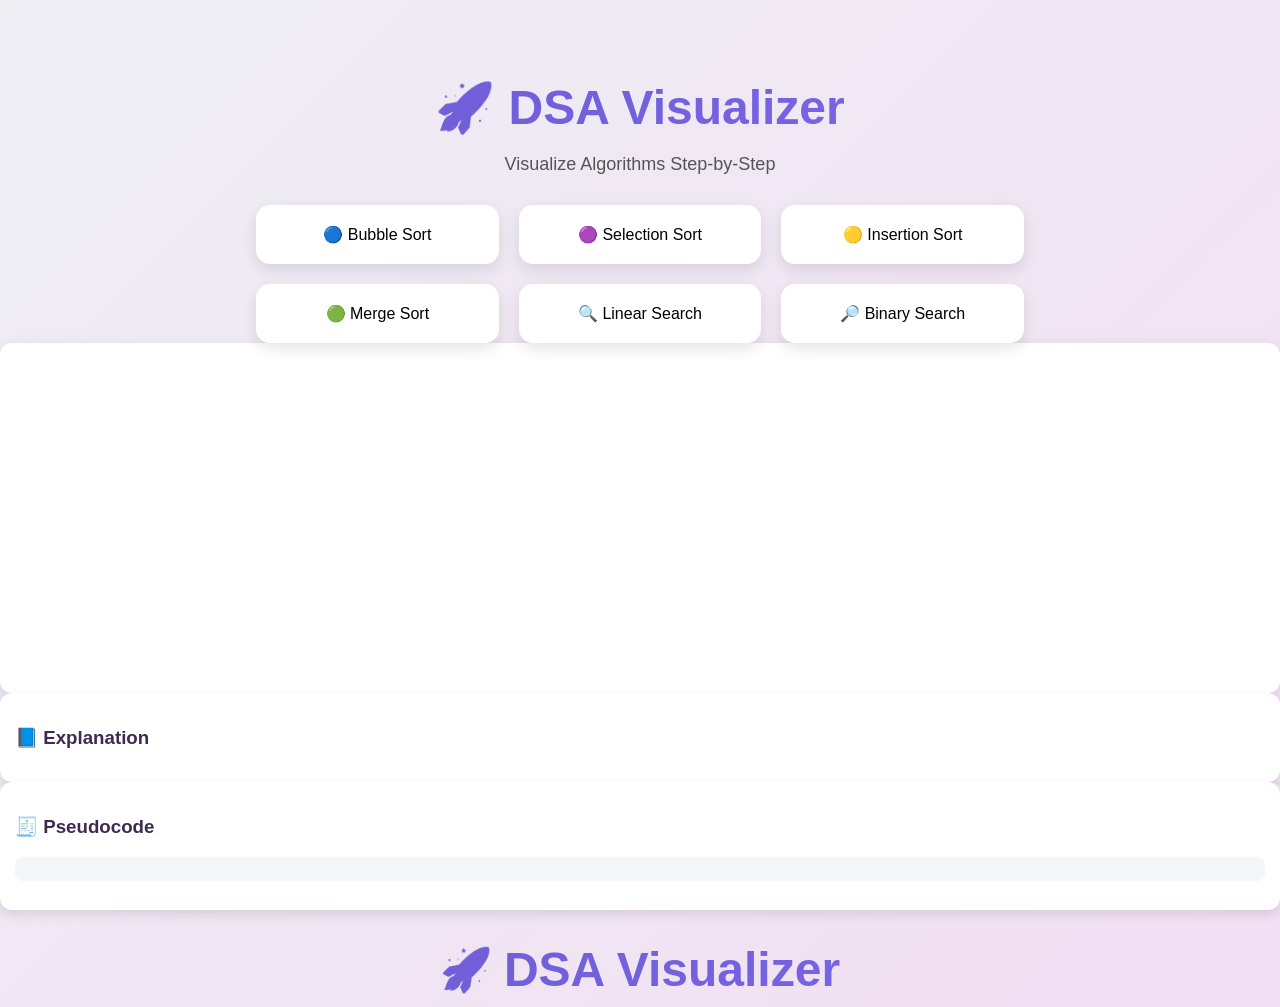
==== index.html @ 9aa69608 "Add files via upload" ====
<!DOCTYPE html>
<html>
<head>
  <title>DSA Visualizer</title>
  <link rel="stylesheet" href="style.css">
</head>
<body>

<div class="home">

  <h1 class="main-title">🚀 DSA Visualizer</h1>
  <p class="subtitle">Visualize Algorithms Step-by-Step</p>

  <div class="algo-grid">
    <button onclick="go('bubble')">🔵 Bubble Sort</button>
    <button onclick="go('selection')">🟣 Selection Sort</button>
    <button onclick="go('insertion')">🟡 Insertion Sort</button>
    <button onclick="go('merge')">🟢 Merge Sort</button>
    <button onclick="go('linear')">🔍 Linear Search</button>
    <button onclick="go('binary')">🔎 Binary Search</button>
  </div>

  <div class="visual-section">

  <div id="bars"></div>

  <div class="info-section">
    <div class="info-box">
      <h3>📘 Explanation</h3>
      <p id="explanationText"></p>
    </div>

    <div class="info-box">
      <h3>🧾 Pseudocode</h3>
      <pre id="pseudoCode"></pre>
    </div>
  </div>

</div>
</div>

<h1 class="main-title">
  <span class="icon">🚀</span> DSA Visualizer
</h1>

<script>
function go(algo){
  window.location.href = "visualizer.html?algo=" + algo;
}
</script>

</body>
</html>
---- style.css ----
/* 🌐 GLOBAL */
body {
  font-family: 'Segoe UI', sans-serif;
  text-align: center;
  background: linear-gradient(135deg, #eeeef3, #f2dff3);
  margin: 0;
  color: #3d2c50;
}

/* ================= HOME PAGE ================= */

.home {
  margin-top: 80px;
}

/* Title */
.main-title {
  font-size: 42px;
  color: #502c4d;
  margin-bottom: 10px;
}

/* Subtitle */
.subtitle {
  font-size: 18px;
  color: #555;
  margin-bottom: 30px;
}

/* Grid layout */
.algo-grid {
  display: grid;
  grid-template-columns: repeat(auto-fit, minmax(220px, 1fr));
  gap: 20px;
  width: 60%;
  margin: auto;
}

/* Buttons as cards */
.algo-grid button {
  padding: 20px;
  font-size: 16px;
  border: none;
  border-radius: 14px;
  background: white;
  cursor: pointer;
  transition: all 0.3s ease;
  box-shadow: 0 6px 15px rgba(0,0,0,0.1);
}

/* Hover effect */
.algo-grid button:hover {
  transform: translateY(-6px) scale(1.03);
  background: linear-gradient(135deg, #36d1dc, #5b86e5);
  color: white;
  box-shadow: 0 10px 25px rgba(0,0,0,0.2);
}

/* ================= VISUALIZER ================= */

/* TITLE */
h2 {
  margin-top: 20px;
  font-size: 28px;
}

/* CONTROLS */
.controls input,
.controls button {
  margin: 5px;
  padding: 10px;
  font-size: 14px;
  border-radius: 6px;
  border: 1px solid #ccc;
}

.controls button {
  cursor: pointer;
  background: linear-gradient(135deg, #667eea, #764ba2);
  color: white;
  border: none;
  transition: 0.3s;
}

.controls button:hover {
  transform: scale(1.05);
  opacity: 0.9;
}

/* MAIN LAYOUT */
.main-layout {
  display: flex;
  justify-content: center;
  align-items: stretch;
  gap: 20px;
  width: 90%;
  margin: 20px auto;
}

/* BARS BOX */
#bars {
  flex: 2;
  display: flex;
  justify-content: center;
  align-items: flex-end;
  height: 320px;
  border-radius: 12px;
  background: white;
  padding: 15px;
  box-shadow: 0 5px 15px rgba(0,0,0,0.1);
}

/* BAR CONTAINER */
.bar-container {
  display: flex;
  flex-direction: column;
  align-items: center;
  margin: 0 6px;
}

/* LABEL */
.bar-label {
  font-size: 13px;
  font-weight: bold;
  margin-bottom: 6px;
  color: #333;
}

/* BAR */
.bar {
  width: 30px;
  background: linear-gradient(180deg, #36d1dc, #5b86e5);
  border-radius: 6px 6px 0 0;
  transition: all 0.4s ease;
}

/* ================= INFO BOX ================= */

.info-box {
  flex: 1;
  background: white;
  padding: 15px;
  border-radius: 12px;
  border: none;
  text-align: left;
  box-shadow: 0 5px 12px rgba(0,0,0,0.1);
}

/* FULL WIDTH (Explanation) */
.full-width {
  width: 90%;
  margin: 20px auto;
}

/* PSEUDOCODE HEIGHT MATCH */
.pseudo-box {
  height: 320px;
  overflow-y: auto;
}

/* PSEUDOCODE LINES */
#pseudoCode span {
  display: block;
  padding: 6px;
  border-radius: 6px;
  transition: 0.3s;
}

/* Hover effect for code */
#pseudoCode span:hover {
  background: #ecf0f1;
}

/* CODE BLOCK */
pre {
  background: #f4f6f8;
  padding: 12px;
  border-radius: 8px;
  font-size: 14px;
}

/* ================= STATUS ================= */

#status {
  margin-top: 12px;
  font-weight: bold;
  font-size: 16px;
}

#pass, #complexity {
  font-weight: bold;
  color: #555;
}

/* SPEED */
#speed {
  width: 220px;
  margin: 10px;
}

/* Explanation formatting */
#explanationText {
  white-space: pre-line;
  line-height: 1.5;
}

/* ================= ANIMATION COLORS ================= */

.bar.red {
  background: #e74c3c !important;
}

.bar.green {
  background: #2ecc71 !important;
}

.bar.yellow {
  background: #f1c40f !important;
}

.bar.orange {
  background: #e67e22 !important;
}
.main-title {
  font-size: 48px;
  font-weight: 800;
  display: flex;
  justify-content: center;
  align-items: center;
  gap: 12px;

  /* 🔥 Gradient text */
  background: linear-gradient(90deg, #6a5acd, #7b68ee);
  -webkit-background-clip: text;
  -webkit-text-fill-color: transparent;
}

/* 🚀 ICON STYLE */
.main-title .icon {
  font-size: 42px;
}
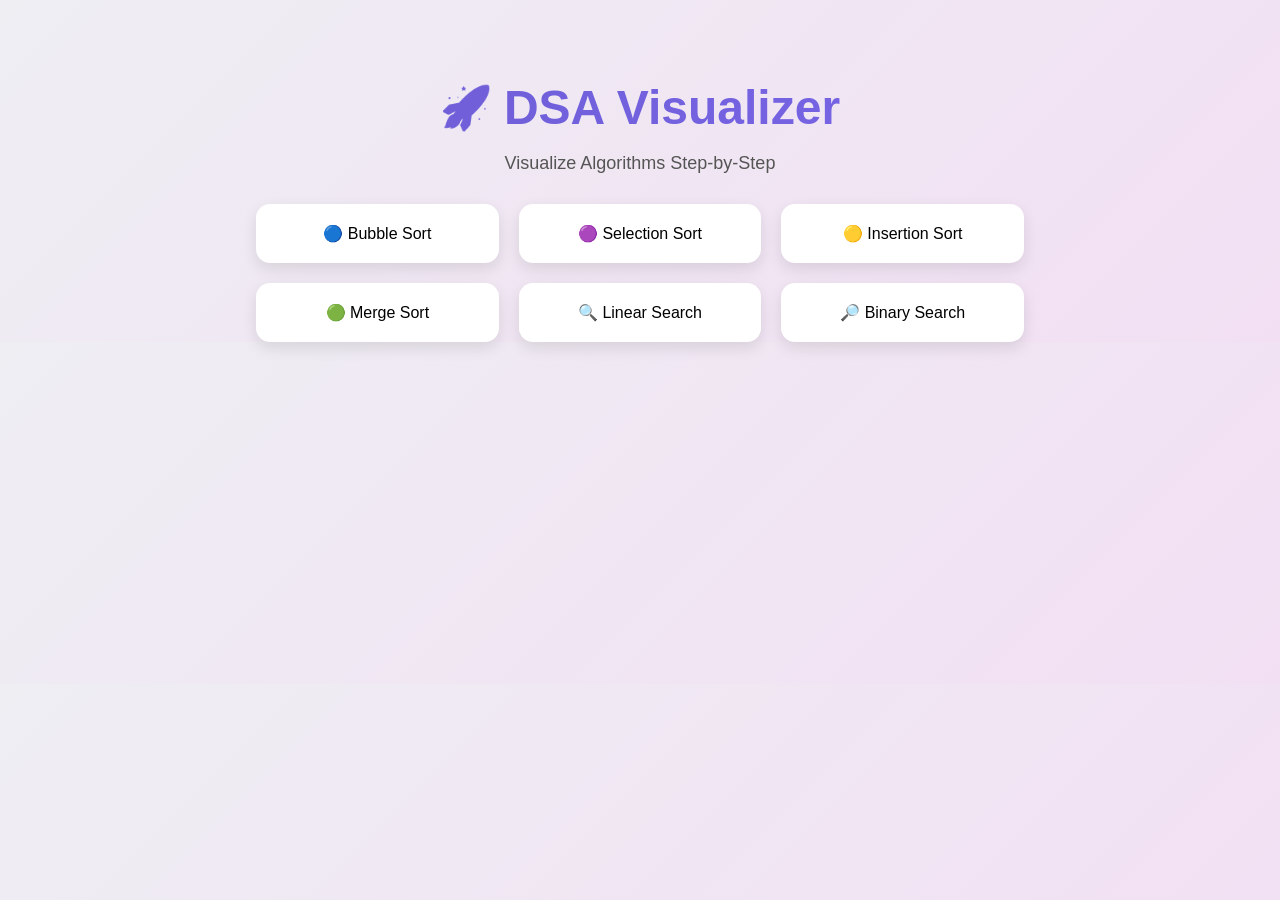
==== commit fa739df1: "Refactor index.html structure and add viewport meta" ====
--- a/index.html
+++ b/index.html
@@ -3,12 +3,16 @@
 <head>
   <title>DSA Visualizer</title>
   <link rel="stylesheet" href="style.css">
+  <meta name="viewport" content="width=device-width, initial-scale=1.0">
 </head>
 <body>
 
 <div class="home">
 
-  <h1 class="main-title">🚀 DSA Visualizer</h1>
+  <h1 class="main-title">
+    <span class="icon">🚀</span> DSA Visualizer
+  </h1>
+
   <p class="subtitle">Visualize Algorithms Step-by-Step</p>
 
   <div class="algo-grid">
@@ -20,28 +24,7 @@
     <button onclick="go('binary')">🔎 Binary Search</button>
   </div>
 
-  <div class="visual-section">
-
-  <div id="bars"></div>
-
-  <div class="info-section">
-    <div class="info-box">
-      <h3>📘 Explanation</h3>
-      <p id="explanationText"></p>
-    </div>
-
-    <div class="info-box">
-      <h3>🧾 Pseudocode</h3>
-      <pre id="pseudoCode"></pre>
-    </div>
-  </div>
-
 </div>
-</div>
-
-<h1 class="main-title">
-  <span class="icon">🚀</span> DSA Visualizer
-</h1>
 
 <script>
 function go(algo){
@@ -50,4 +33,4 @@
 </script>
 
 </body>
-</html>+</html>
